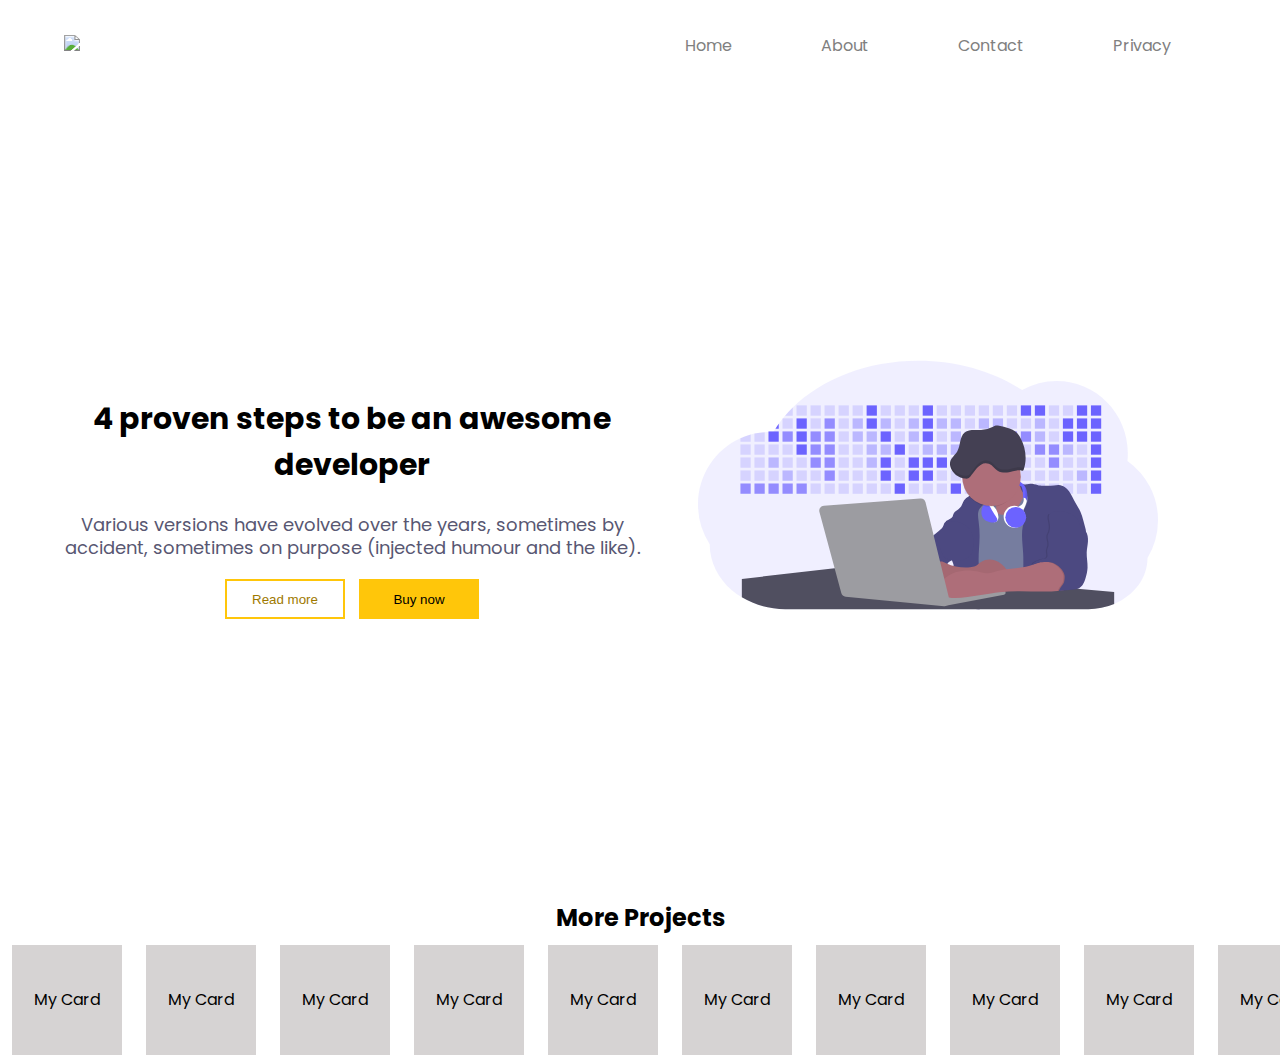
==== index.html @ 09b089b1 "Added main hero section and horizontal scroll cards section." ====
<!DOCTYPE html>
<html lang="en">

<head>
  <meta charset="UTF-8">
  <meta name="viewport" content="width=device-width, initial-scale=1.0">
  <link rel="stylesheet" href="style.css">
  <link href="https://fonts.googleapis.com/css2?family=Poppins:wght@400;500&display=swap" rel="stylesheet">
  <title>Navigation Bar</title>
</head>

<body>
  <header>
    <div class="logo">
      <a href="#">
        <img src="./img/tcp-logo.png" width="100px">
      </a>
    </div>
    <nav class="nav-links">
      <li><a href="#" class="link-item">Home</a></li>
      <li><a href="#" class="link-item">About</a></li>
      <li><a href="#" class="link-item">Contact</a></li>
      <li><a href="#" class="link-item">Privacy</a></li>
    </nav>
  </header>
  <main>
    <section class="presentation">
      <div class="introduction">
        <div class="intro-text">
          <h1>4 proven steps to be an awesome developer</h1>
          <p>Various versions have evolved over the years, sometimes by accident, sometimes on purpose (injected humour
            and the
            like).</p>
        </div>
        <div class="cta">
          <button class="cta-select">Read more</button>
          <button class="cta-add">Buy now</button>
        </div>
      </div>
      <div class="cover">
        <img src="./img/developer.svg" alt="Developer" class="cover-img" width="300px">
      </div>
    </section>
    <section class="cards">
      <div class="product">
        <h2>More Projects</h2>
      </div>
      <div class="wrapper">
        <div class="item">My Card</div>
        <div class="item">My Card</div>
        <div class="item">My Card</div>
        <div class="item">My Card</div>
        <div class="item">My Card</div>
        <div class="item">My Card</div>
        <div class="item">My Card</div>
        <div class="item">My Card</div>
        <div class="item">My Card</div>
        <div class="item">My Card</div>
      </div>
    </section>
  </main>
</body>

</html>
---- style.css ----
* {
  margin: 0;
  padding: 0;
  box-sizing: border-box;
}

body {
  font-family: "Poppins", sans-serif;
}

header {
  display: flex;
  height: 13vh;
  flex-direction: column;
  box-shadow: 0 2px 15px grey;
}

.logo,
.nav-links {
  display: flex;
}

.logo {
  justify-content: center;
}

.nav-links {
  list-style: none;
  justify-content: space-around;
  margin-bottom: 1vh;
}

.link-item {
  color: grey;
  text-decoration: none;
}

.presentation {
  display: flex;
  width: 90%;
  margin: auto;
  flex-direction: column;
  min-height: 83vh;
}

.introduction {
  flex: 1;
  text-align: center;
}

.intro-text h1 {
  font-size: 30px;
  margin-top: 25px;
}

.intro-text p {
  line-height: 1.3em;
  font-size: 18px;
  margin-top: 25px;
  color: #585772;
}

.cta {
  padding: 20px 0px 0px 0px;
}

.cta-select {
  border: 2px solid #ffc60a;
  background: transparent;
  color: #9e7900;
  width: 120px;
  height: 40px;
  cursor: pointer;
  margin: 0px 10px 0px 0px;
}

.cta-add {
  color: black;
  border: none;
  background: #ffc60a;
  width: 120px;
  height: 40px;
  cursor: pointer;
}

.cover {
  display: flex;
  justify-content: center;
  flex: 1;
  height: 60vh;
  margin-bottom: 20px;
}

.cover img {
  width: 80%;
}

.wrapper {
  display: flex;
  max-height: 120px;
  overflow-x: auto;
}

.wrapper::-webkit-scrollbar {
  width: 0;
}

.product {
  justify-content: center;
  text-align: center;
  margin-bottom: 10px;
}

.wrapper .item {
  min-width: 110px;
  height: 110px;
  line-height: 110px;
  text-align: center;
  margin: 0px 12px;
  background: #d6d3d3;
}

@media screen and (min-width: 600px) {
  header {
    width: 90vw;
    height: 10vh;
    flex-direction: row;
    align-items: center;
    margin: auto;
    box-shadow: none;
  }
  .logo,
  .nav-links {
    flex: 1;
  }
  .logo {
    justify-content: start;
  }
  .nav-links {
    margin-bottom: 0px;
    justify-content: space-around;
  }
  .presentation {
    height: 90vh;
    flex-direction: row;
    align-items: center;
  }
}
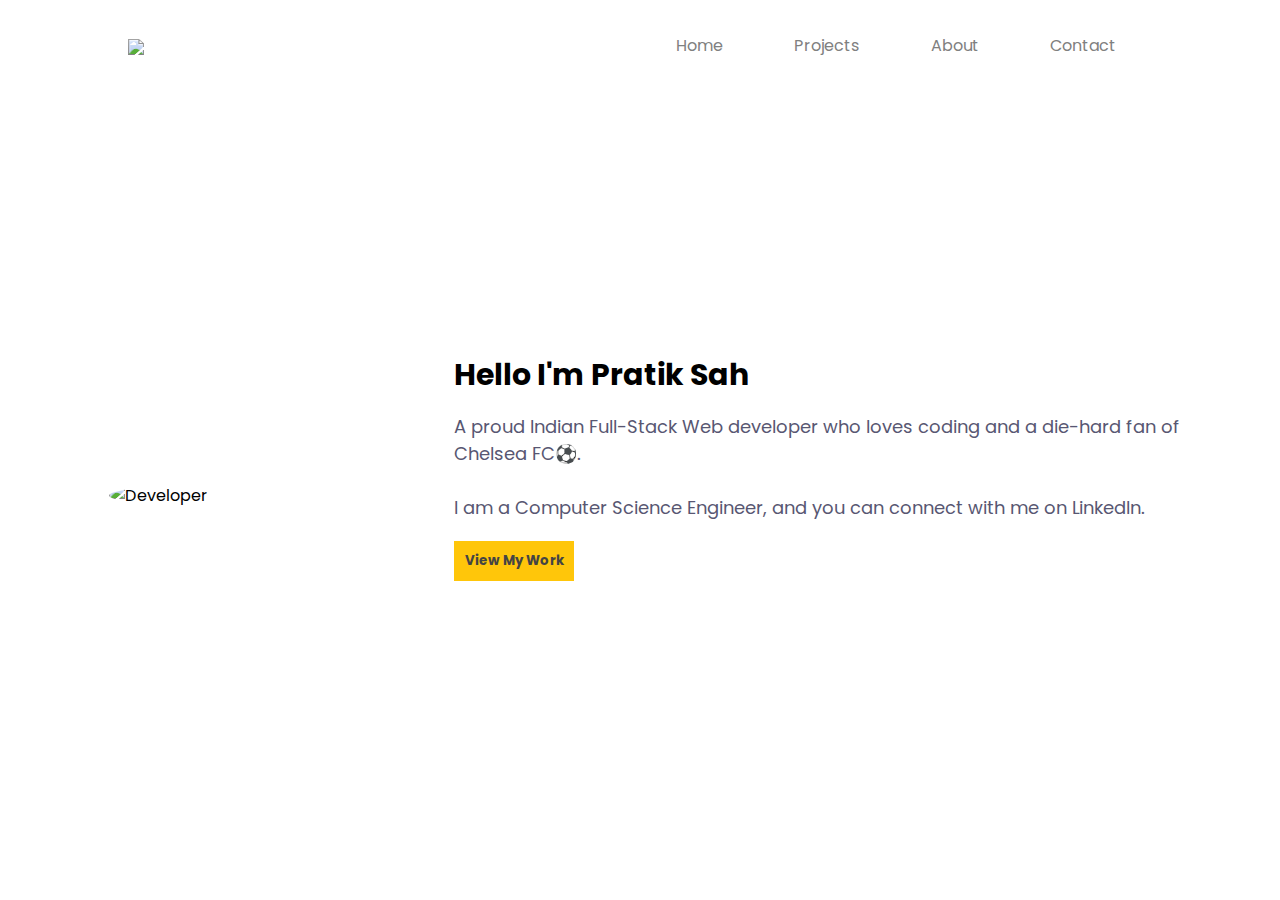
==== commit 88b2d6fb: "Add css" ====
--- a/index.html
+++ b/index.html
@@ -1,64 +1,97 @@
 <!DOCTYPE html>
 <html lang="en">
-
-<head>
-  <meta charset="UTF-8">
-  <meta name="viewport" content="width=device-width, initial-scale=1.0">
-  <link rel="stylesheet" href="style.css">
-  <link href="https://fonts.googleapis.com/css2?family=Poppins:wght@400;500&display=swap" rel="stylesheet">
-  <title>Navigation Bar</title>
-</head>
-
-<body>
-  <header>
-    <div class="logo">
-      <a href="#">
-        <img src="./img/tcp-logo.png" width="100px">
-      </a>
-    </div>
-    <nav class="nav-links">
-      <li><a href="#" class="link-item">Home</a></li>
-      <li><a href="#" class="link-item">About</a></li>
-      <li><a href="#" class="link-item">Contact</a></li>
-      <li><a href="#" class="link-item">Privacy</a></li>
-    </nav>
-  </header>
-  <main>
-    <section class="presentation">
-      <div class="introduction">
-        <div class="intro-text">
-          <h1>4 proven steps to be an awesome developer</h1>
-          <p>Various versions have evolved over the years, sometimes by accident, sometimes on purpose (injected humour
-            and the
-            like).</p>
+  <head>
+    <meta charset="UTF-8" />
+    <meta name="viewport" content="width=device-width, initial-scale=1.0" />
+    <link rel="stylesheet" href="style.css" />
+    <link rel="shortcut icon" href="./img/favicon.ico" type="image/x-icon" />
+    <link
+      href="https://fonts.googleapis.com/css2?family=Poppins:wght@400;500&display=swap"
+      rel="stylesheet"
+    />
+    <title>My Portfolio</title>
+  </head>
+  <body>
+    <header>
+      <div class="logo">
+        <a href="#">
+          <img src="./img/tcp-logo.png" width="100px" />
+        </a>
+      </div>
+      <nav class="nav-links">
+        <li><a href="/" class="link-item">Home</a></li>
+        <li><a href="projects.html" class="link-item">Projects</a></li>
+        <li><a href="#" class="link-item">About</a></li>
+        <li><a href="#" class="link-item">Contact</a></li>
+      </nav>
+    </header>
+    <main>
+      <section class="presentation">
+        <div class="cover">
+          <img
+            src="./img/pratik.jpg"
+            alt="Developer"
+            class="cover-img"
+            width="300px"
+          />
         </div>
-        <div class="cta">
-          <button class="cta-select">Read more</button>
-          <button class="cta-add">Buy now</button>
+        <div class="introduction">
+          <div class="intro-text">
+            <h1>Hello I'm Pratik Sah</h1>
+            <p>
+              A proud Indian Full-Stack Web developer who loves coding and a
+              die-hard fan of Chelsea FC⚽.<br /><br />
+              I am a Computer Science Engineer, and you can connect with me on
+              LinkedIn.
+            </p>
+          </div>
+          <div class="cta">
+            <button class="cta-add">View My Work</button>
+          </div>
+          <br />
+          <div class="social-links">
+            <a
+              href="https://www.linkedin.com/in/pratiksah/"
+              class="social-link"
+              target="_blank"
+            >
+              <i class="fab fa-linkedin fa-2x"></i>
+            </a>
+            <a
+              href="https://github.com/ThePratikSah"
+              class="social-link"
+              target="_blank"
+            >
+              <i class="fab fa-github-square fa-2x"></i>
+            </a>
+            <a
+              href="https://dribbble.com/pratiksah"
+              class="social-link"
+              target="_blank"
+            >
+              <i class="fab fa-dribbble-square fa-2x"></i>
+            </a>
+            <a
+              href="https://www.instagram.com/the_pratik_sah/"
+              class="social-link"
+              target="_blank"
+            >
+              <i class="fab fa-instagram-square fa-2x"></i>
+            </a>
+            <a
+              href="https://twitter.com/the_pratik_sah"
+              class="social-link"
+              target="_blank"
+            >
+              <i class="fab fa-twitter-square fa-2x"></i>
+            </a>
+          </div>
         </div>
-      </div>
-      <div class="cover">
-        <img src="./img/developer.svg" alt="Developer" class="cover-img" width="300px">
-      </div>
-    </section>
-    <section class="cards">
-      <div class="product">
-        <h2>More Projects</h2>
-      </div>
-      <div class="wrapper">
-        <div class="item">My Card</div>
-        <div class="item">My Card</div>
-        <div class="item">My Card</div>
-        <div class="item">My Card</div>
-        <div class="item">My Card</div>
-        <div class="item">My Card</div>
-        <div class="item">My Card</div>
-        <div class="item">My Card</div>
-        <div class="item">My Card</div>
-        <div class="item">My Card</div>
-      </div>
-    </section>
-  </main>
-</body>
-
-</html>+      </section>
+    </main>
+    <script
+      src="https://kit.fontawesome.com/ad862d8e11.js"
+      crossorigin="anonymous"
+    ></script>
+  </body>
+</html>
--- a/style.css
+++ b/style.css
@@ -10,7 +10,7 @@
 
 header {
   display: flex;
-  height: 13vh;
+  height: 14vh;
   flex-direction: column;
   box-shadow: 0 2px 15px grey;
 }
@@ -21,6 +21,7 @@
 }
 
 .logo {
+  margin-top: 1vh;
   justify-content: center;
 }
 
@@ -40,23 +41,25 @@
   width: 90%;
   margin: auto;
   flex-direction: column;
-  min-height: 83vh;
+  min-height: 86vh;
 }
 
 .introduction {
-  flex: 1;
+  flex: 2;
   text-align: center;
 }
 
 .intro-text h1 {
   font-size: 30px;
-  margin-top: 25px;
+  /* letter-spacing: 0.15em; */
+  /* margin-top: 25px; */
 }
 
 .intro-text p {
-  line-height: 1.3em;
+  /* line-height: 1.3em; */
+  /* letter-spacing: 0.1em; */
   font-size: 18px;
-  margin-top: 25px;
+  margin-top: 15px;
   color: #585772;
 }
 
@@ -64,18 +67,10 @@
   padding: 20px 0px 0px 0px;
 }
 
-.cta-select {
-  border: 2px solid #ffc60a;
-  background: transparent;
-  color: #9e7900;
-  width: 120px;
-  height: 40px;
-  cursor: pointer;
-  margin: 0px 10px 0px 0px;
-}
-
 .cta-add {
-  color: black;
+  color: rgb(68, 68, 68);
+  font-weight: bold;
+  font-family: "Poppins", sans-serif;
   border: none;
   background: #ffc60a;
   width: 120px;
@@ -83,46 +78,32 @@
   cursor: pointer;
 }
 
+.social-links {
+  margin-bottom: 2em;
+}
+
+.social-link {
+  cursor: pointer;
+  text-decoration: none;
+  color: #383838;
+}
+
 .cover {
   display: flex;
   justify-content: center;
-  flex: 1;
-  height: 60vh;
+  flex: 1vh;
+  margin-top: 20px;
   margin-bottom: 20px;
 }
 
 .cover img {
-  width: 80%;
-}
-
-.wrapper {
-  display: flex;
-  max-height: 120px;
-  overflow-x: auto;
-}
-
-.wrapper::-webkit-scrollbar {
-  width: 0;
-}
-
-.product {
   justify-content: center;
-  text-align: center;
-  margin-bottom: 10px;
-}
-
-.wrapper .item {
-  min-width: 110px;
-  height: 110px;
-  line-height: 110px;
-  text-align: center;
-  margin: 0px 12px;
-  background: #d6d3d3;
+  border-radius: 50%;
 }
 
 @media screen and (min-width: 600px) {
   header {
-    width: 90vw;
+    width: 80vw;
     height: 10vh;
     flex-direction: row;
     align-items: center;
@@ -135,14 +116,18 @@
   }
   .logo {
     justify-content: start;
+    align-items: center;
   }
   .nav-links {
     margin-bottom: 0px;
     justify-content: space-around;
   }
   .presentation {
-    height: 90vh;
     flex-direction: row;
     align-items: center;
+    min-height: 90vh;
+  }
+  .introduction {
+    text-align: left;
   }
 }
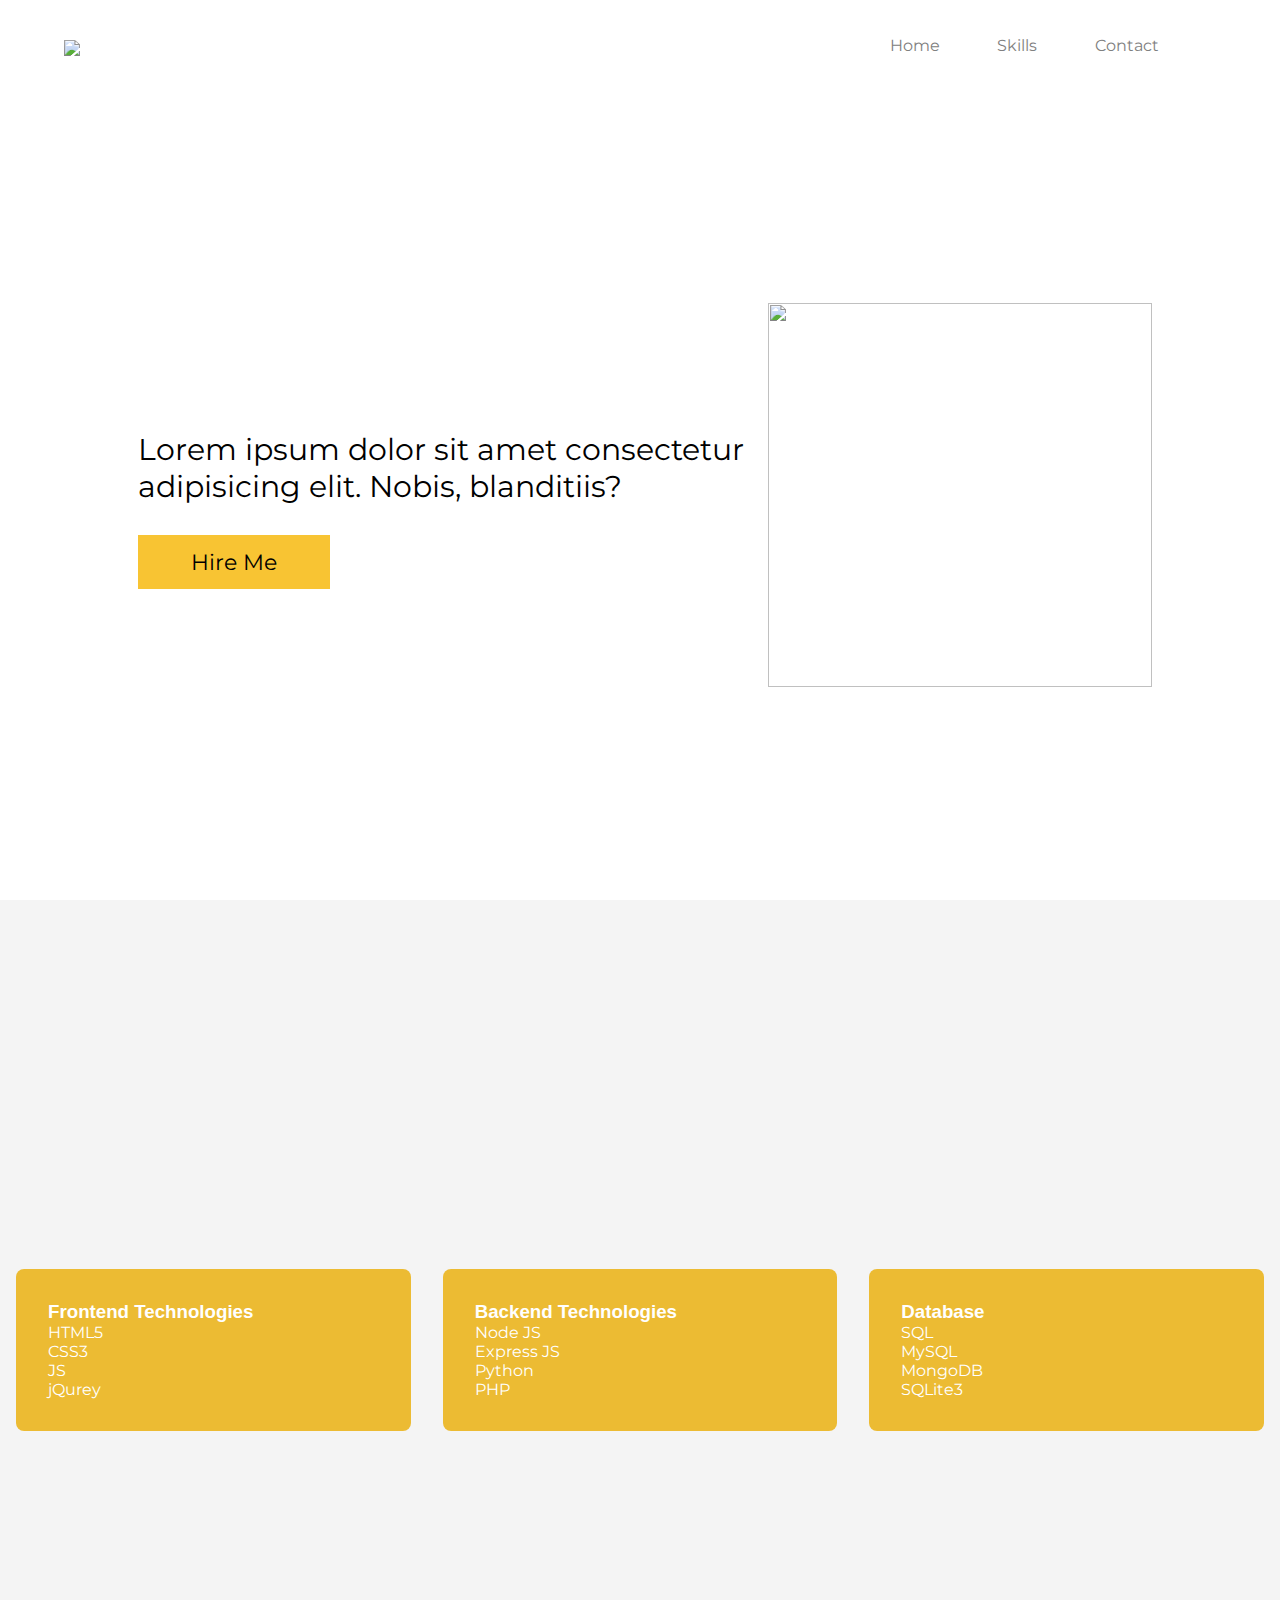
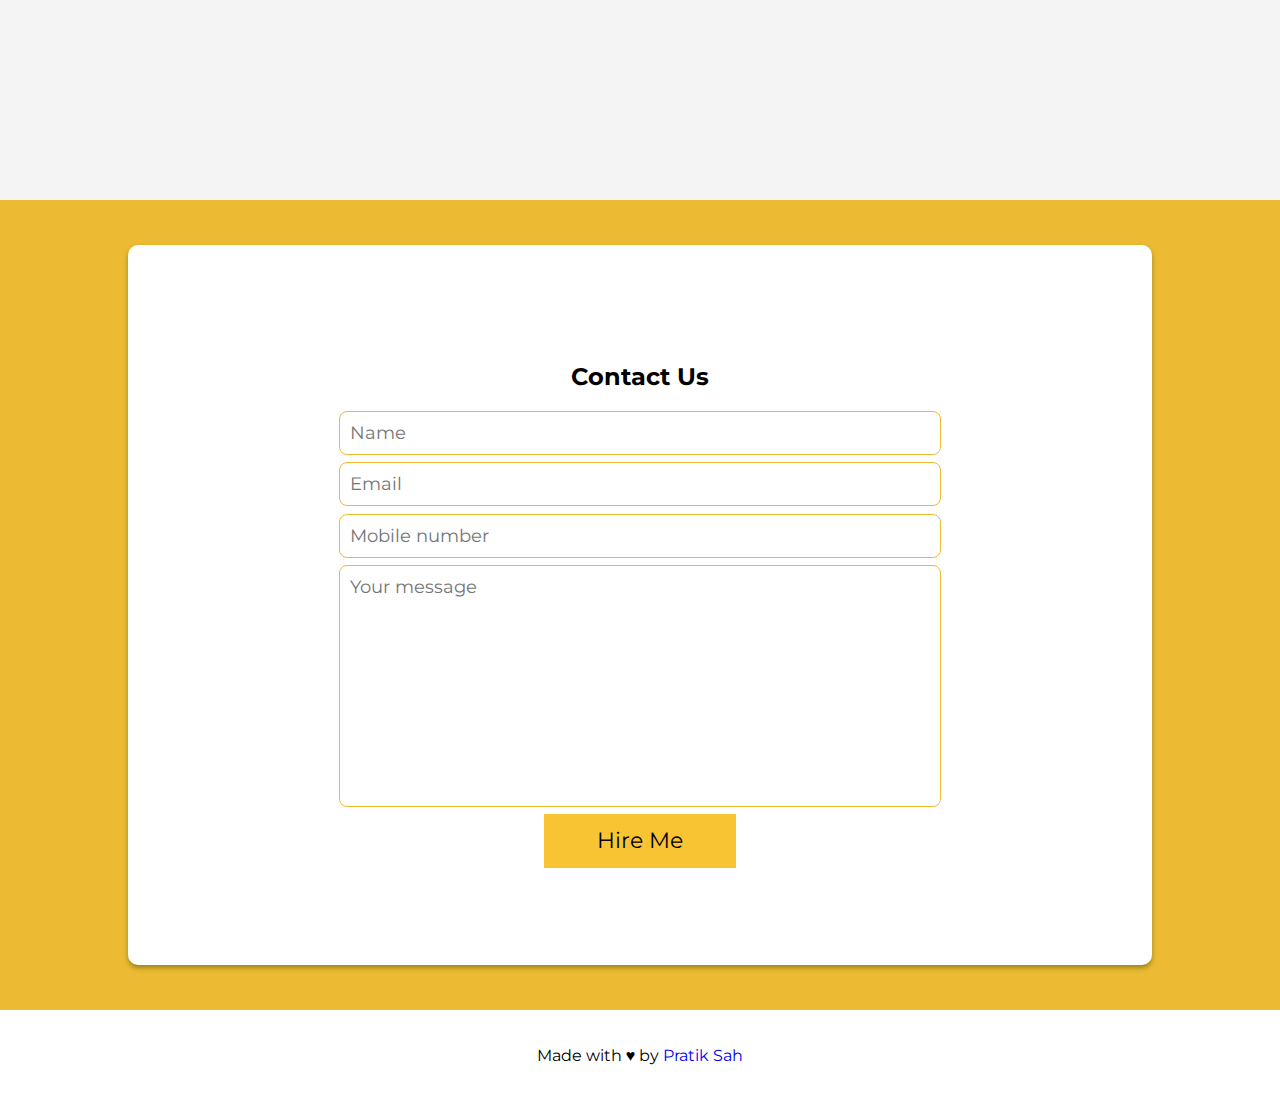
==== commit 73d9edf3: "Project done for now" ====
--- a/index.html
+++ b/index.html
@@ -1,17 +1,15 @@
 <!DOCTYPE html>
 <html lang="en">
+
   <head>
-    <meta charset="UTF-8" />
-    <meta name="viewport" content="width=device-width, initial-scale=1.0" />
-    <link rel="stylesheet" href="style.css" />
-    <link rel="shortcut icon" href="./img/favicon.ico" type="image/x-icon" />
-    <link
-      href="https://fonts.googleapis.com/css2?family=Poppins:wght@400;500&display=swap"
-      rel="stylesheet"
-    />
-    <title>My Portfolio</title>
+    <meta charset="UTF-8">
+    <meta name="viewport" content="width=device-width, initial-scale=1.0">
+    <title>Project</title>
+    <link rel="stylesheet" href="style.css">
   </head>
+
   <body>
+    <!-- navbar -->
     <header>
       <div class="logo">
         <a href="#">
@@ -20,78 +18,76 @@
       </div>
       <nav class="nav-links">
         <li><a href="/" class="link-item">Home</a></li>
-        <li><a href="projects.html" class="link-item">Projects</a></li>
-        <li><a href="#" class="link-item">About</a></li>
-        <li><a href="#" class="link-item">Contact</a></li>
+        <li><a href="#skills" class="link-item">Skills</a></li>
+        <li><a href="#contact" class="link-item">Contact</a></li>
       </nav>
     </header>
-    <main>
-      <section class="presentation">
-        <div class="cover">
-          <img
-            src="./img/pratik.jpg"
-            alt="Developer"
-            class="cover-img"
-            width="300px"
-          />
+
+    <!-- main content -->
+    <div class="hero-content">
+      <img class="featured-img" src="./img/pratik.jpg" alt="">
+      <div class="hero-text-div">
+        <p class="hero-para">Lorem ipsum dolor sit amet consectetur adipisicing elit. Nobis, blanditiis?</p>
+        <button class="btn-hire">Hire Me</button>
+      </div>
+    </div>
+
+    <!-- Skills -->
+    <div id="skills" class="skills-section">
+      <div class="card">
+        <h3 class="card-title">Frontend Technologies</h3>
+        <div class="card-body">
+          <ul>
+            <li>HTML5</li>
+            <li>CSS3</li>
+            <li>JS</li>
+            <li>jQurey</li>
+          </ul>
         </div>
-        <div class="introduction">
-          <div class="intro-text">
-            <h1>Hello I'm Pratik Sah</h1>
-            <p>
-              A proud Indian Full-Stack Web developer who loves coding and a
-              die-hard fan of Chelsea FC⚽.<br /><br />
-              I am a Computer Science Engineer, and you can connect with me on
-              LinkedIn.
-            </p>
-          </div>
-          <div class="cta">
-            <button class="cta-add">View My Work</button>
-          </div>
-          <br />
-          <div class="social-links">
-            <a
-              href="https://www.linkedin.com/in/pratiksah/"
-              class="social-link"
-              target="_blank"
-            >
-              <i class="fab fa-linkedin fa-2x"></i>
-            </a>
-            <a
-              href="https://github.com/ThePratikSah"
-              class="social-link"
-              target="_blank"
-            >
-              <i class="fab fa-github-square fa-2x"></i>
-            </a>
-            <a
-              href="https://dribbble.com/pratiksah"
-              class="social-link"
-              target="_blank"
-            >
-              <i class="fab fa-dribbble-square fa-2x"></i>
-            </a>
-            <a
-              href="https://www.instagram.com/the_pratik_sah/"
-              class="social-link"
-              target="_blank"
-            >
-              <i class="fab fa-instagram-square fa-2x"></i>
-            </a>
-            <a
-              href="https://twitter.com/the_pratik_sah"
-              class="social-link"
-              target="_blank"
-            >
-              <i class="fab fa-twitter-square fa-2x"></i>
-            </a>
-          </div>
+      </div>
+      <div class="card">
+        <h3 class="card-title">Backend Technologies</h3>
+        <div class="card-body">
+          <ul>
+            <li>Node JS</li>
+            <li>Express JS</li>
+            <li>Python</li>
+            <li>PHP</li>
+          </ul>
         </div>
-      </section>
-    </main>
-    <script
-      src="https://kit.fontawesome.com/ad862d8e11.js"
-      crossorigin="anonymous"
-    ></script>
+      </div>
+      <div class="card">
+        <h3 class="card-title">Database</h3>
+        <div class="card-body">
+          <ul>
+            <li>SQL</li>
+            <li>MySQL</li>
+            <li>MongoDB</li>
+            <li>SQLite3</li>
+          </ul>
+        </div>
+      </div>
+    </div>
+
+    <!-- contact form -->
+    <div id="contact" class="contact-section">
+      <div class="contact">
+        <h2 class="heading">Contact Us</h2>
+        <form action="">
+          <input type="text" name="name" id="name" placeholder="Name">
+          <input type="email" name="email" id="email" placeholder="Email">
+          <input type="tel" name="mobile" id="mobile" placeholder="Mobile number">
+          <textarea name="message" id="message" cols="30" rows="10" placeholder="Your message"></textarea>
+          <button type="submit" class="btn-hire">Hire Me</button>
+        </form>
+      </div>
+    </div>
+
+    <!-- footer section -->
+    <div class="footer-section">
+      <p>Made with &hearts; by <a href="https://pratiksah.com" target="_blank">Pratik Sah</a></p>
+    </div>
+
   </body>
-</html>
+
+</html>--- a/style.css
+++ b/style.css
@@ -1,3 +1,5 @@
+@import url('https://fonts.googleapis.com/css2?family=Montserrat:wght@300&display=swap');
+
 * {
   margin: 0;
   padding: 0;
@@ -10,7 +12,7 @@
 
 header {
   display: flex;
-  height: 14vh;
+  height: 12vh;
   flex-direction: column;
   box-shadow: 0 2px 15px grey;
 }
@@ -27,90 +29,163 @@
 
 .nav-links {
   list-style: none;
-  justify-content: space-around;
-  margin-bottom: 1vh;
+  justify-content: space-evenly;
 }
 
 .link-item {
+  font-family: 'Montserrat', sans-serif;
   color: grey;
   text-decoration: none;
 }
 
-.presentation {
-  display: flex;
-  width: 90%;
-  margin: auto;
-  flex-direction: column;
-  min-height: 86vh;
-}
-
-.introduction {
-  flex: 2;
+.hero-content {
+  width: 100%;
+  display: flex;
+  justify-content: center;
+  align-items: center;
+  height: 88vh;
+  flex-direction: column;
+}
+
+.featured-img {
+  width: 80vw;
+  height: 80vw;
+  border-radius: 50%;
+}
+
+.hero-text-div {
+  display: flex;
+  flex-direction: column;
   text-align: center;
-}
-
-.intro-text h1 {
+  width: 100%;
+}
+
+.hero-para {
   font-size: 30px;
-  /* letter-spacing: 0.15em; */
-  /* margin-top: 25px; */
-}
-
-.intro-text p {
-  /* line-height: 1.3em; */
-  /* letter-spacing: 0.1em; */
+  margin: 20px 0;
+  font-family: 'Montserrat', sans-serif;
+}
+
+.btn-hire {
+  width: 40vw;
+  height: 5vh;
+  font-size: 22px;
+  margin: 0px auto;
+  border: none;
+  background-color: #f8c433; 
+  font-family: 'Montserrat', sans-serif;
+  cursor: pointer;
+}
+
+/* Skills section css code here */
+.skills-section {
+  height: 100vh;
+  background-color: rgb(244, 244, 244);
+  display: flex;
+  flex-direction: column;
+  justify-content: center;
+  align-items: center;
+}
+
+.card {
+  color: #fff;
+  padding: 2rem;
+  background-color: #ecbb33;
+  border-radius: .5rem;
+  margin: 1rem;
+  width: 80%;
+  height: auto;
+}
+
+li {
+  list-style: none;
+  font-family: 'Montserrat', sans-serif;
+}
+
+/* Contact section */
+.contact-section {
+  display: flex;
+  width: 100%;
+  height: 90vh;
+  background-color: #ecbb33;
+  align-items: center;
+  justify-content: center;
+}
+
+.contact {
+  padding: 10px;
+  border-radius: 10px;
+  flex-direction: column;
+  background-color: #fff;
+  display: flex;
+  width: 80vw;
+  height: 80vh;
+  margin: 0 auto;
+  align-items: center;
+  justify-content: center;
+  box-shadow: 0px 3px 5px rgb(158, 132, 27);
+}
+
+.heading {
+  font-family: 'Montserrat', sans-serif;
+  margin: 20px 0px;
+}
+
+form {
+  display: flex;
+  flex-direction: column;
+  justify-content: center;
+  align-items: center;
+}
+
+input, textarea {
+  resize: none;
+  width: 100%;
+  display: block;
+  padding: 10px;
+  margin-bottom: .4em;
+  border: 1px solid #ecbb33;
   font-size: 18px;
-  margin-top: 15px;
-  color: #585772;
-}
-
-.cta {
-  padding: 20px 0px 0px 0px;
-}
-
-.cta-add {
-  color: rgb(68, 68, 68);
-  font-weight: bold;
-  font-family: "Poppins", sans-serif;
-  border: none;
-  background: #ffc60a;
-  width: 120px;
-  height: 40px;
-  cursor: pointer;
-}
-
-.social-links {
-  margin-bottom: 2em;
-}
-
-.social-link {
-  cursor: pointer;
+  font-family: 'Montserrat', sans-serif;
+  border-radius: .5rem;
+}
+
+/* footer code */
+.footer-section {
+  display: flex;
+  height: 10vh;
+  justify-content: center;
+  align-items: center;
+  font-family: 'Montserrat', sans-serif;
+}
+
+a {
   text-decoration: none;
-  color: #383838;
-}
-
-.cover {
-  display: flex;
-  justify-content: center;
-  flex: 1vh;
-  margin-top: 20px;
-  margin-bottom: 20px;
-}
-
-.cover img {
-  justify-content: center;
-  border-radius: 50%;
-}
-
+}
+
+@media screen and (min-width: 500px) {
+  .featured-img {
+    width: 60vw;
+    height: 60vw;
+  }
+  form {
+    width: 60%;
+  }
+}
+
+/* for desktop */
 @media screen and (min-width: 600px) {
   header {
-    width: 80vw;
+    width: 90vw;
     height: 10vh;
     flex-direction: row;
     align-items: center;
     margin: auto;
     box-shadow: none;
   }
-  .logo,
+  .logo {
+    flex: 2;
+  }
   .nav-links {
     flex: 1;
   }
@@ -120,14 +195,47 @@
   }
   .nav-links {
     margin-bottom: 0px;
-    justify-content: space-around;
-  }
-  .presentation {
+    justify-content: space-evenly;
+  }
+  .hero-content {
+    display: flex;
+    justify-content: center;
+    height: 90vh;
+    width: 80vw;
+    margin: 0 auto;
+  }
+  .featured-img {
+    width: 40vw;
+    height: 40vw;
+  }
+  .hero-para {
+    margin: 30px 10px;
+  }
+}
+
+@media screen and (min-width: 1000px) {
+  .hero-content {
+    margin: auto;
+    flex-direction: row-reverse;
+  }
+  .featured-img {
+    border-radius: 0%;
+    width: 30vw;
+    height: 30vw;
+  }
+  .hero-text-div {
+    text-align: start;
+    padding: 10px;
+  }
+  .hero-para {
+    margin: 30px 0px;
+  }
+  .btn-hire {
+    width: 15vw;
+    height: 6vh;
+    margin: 0;
+  }
+  .skills-section {
     flex-direction: row;
-    align-items: center;
-    min-height: 90vh;
-  }
-  .introduction {
-    text-align: left;
-  }
-}
+  }
+}